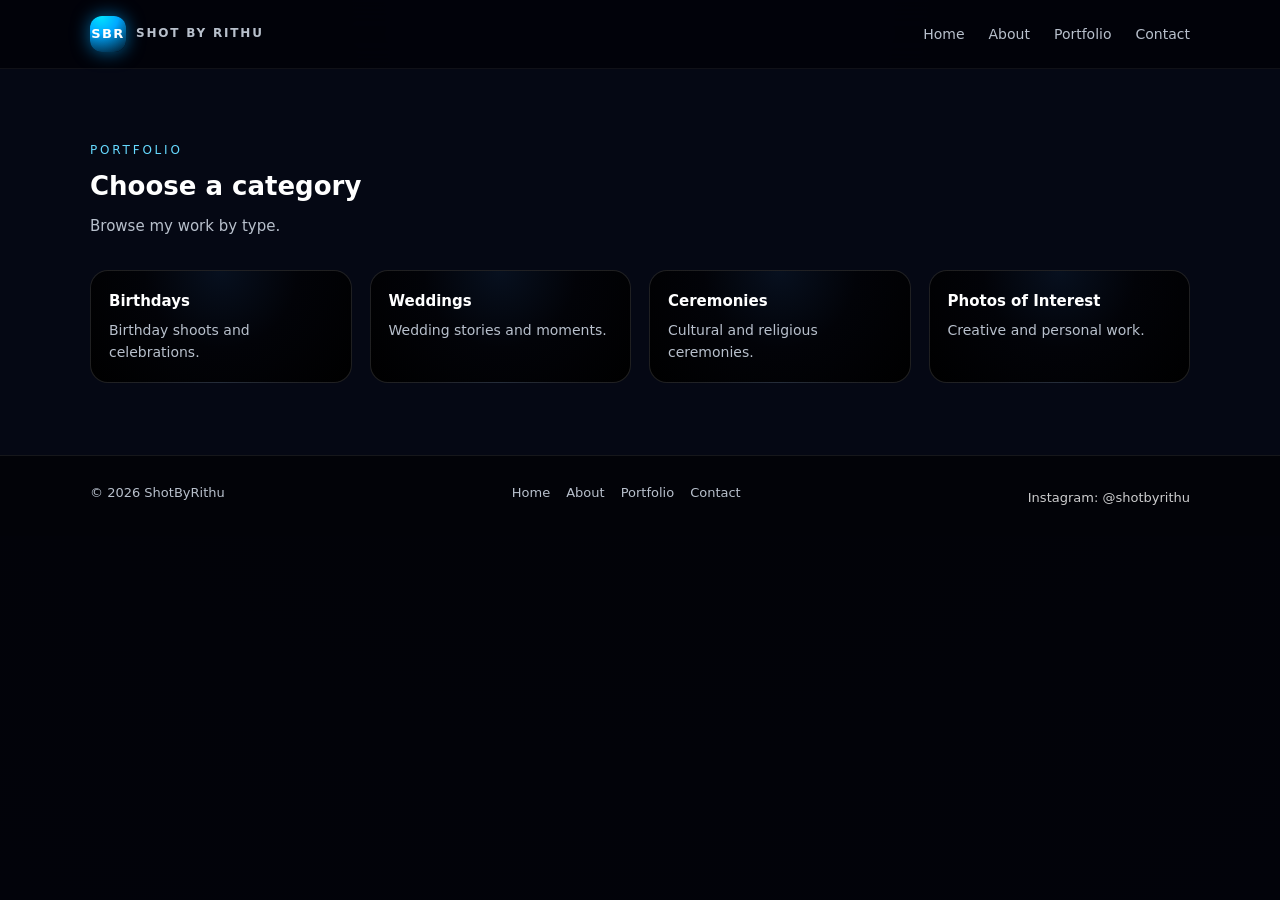
==== portfolio/index.html @ 68fc0ec5 "Initial upload" ====
<!DOCTYPE html>
<html lang="en">
<head>
  <meta charset="UTF-8">
  <title>Portfolio | ShotByRithu</title>
  <link rel="stylesheet" href="../style.css">
</head>

<body>

<header>
  <div class="container nav">
    <div class="logo">
      <div class="logo-mark">SBR</div>
      <div class="logo-text">SHOT BY RITHU</div>
    </div>

    <nav class="nav-links">
      <a href="index.html">Home</a>
      <a href="about.html">About</a>
      <a href="portfolio/index.html">Portfolio</a>
      <a href="contact.html">Contact</a>
    </nav>
  </div>
</header>

<section class="portfolio">
  <div class="container">

    <div class="section-header">
      <div class="section-kicker">Portfolio</div>
      <h2 class="section-title">Choose a category</h2>
      <p class="section-subtitle">Browse my work by type.</p>
    </div>

    <div class="category-grid">

      <a class="category-card" href="/portfolio/birthdays/index.html">
        <div class="category-label">Birthdays</div>
        <p>Birthday shoots and celebrations.</p>
      </a>

      <a class="category-card" href="/portfolio/weddings/index.html">
        <div class="category-label">Weddings</div>
        <p>Wedding stories and moments.</p>
      </a>

      <a class="category-card" href="/portfolio/ceremonies/index.html">
        <div class="category-label">Ceremonies</div>
        <p>Cultural and religious ceremonies.</p>
      </a>

      <a class="category-card" href="/portfolio/interest/index.html">
        <div class="category-label">Photos of Interest</div>
        <p>Creative and personal work.</p>
      </a>

    </div>

  </div>
</section>

<footer>
  <div class="container footer-inner">
    <div>© 2026 ShotByRithu</div>

    <div class="footer-links">
      <a href="index.html">Home</a>
      <a href="about.html">About</a>
      <a href="portfolio/index.html">Portfolio</a>
      <a href="contact.html">Contact</a>
    </div>

    <!-- FOOTER INSTAGRAM LINK -->
    <div style="margin-top: 10px;">
      <a href="https://instagram.com/shotbyrithu" target="_blank" style="color: #fff; opacity: 0.8;">
        Instagram: @shotbyrithu
      </a>
    </div>
  </div>
</footer>

</body>
</html>
---- style.css ----
:root {
  --bg-main: #02030A;
  --bg-section: #050814;
  --text-main: #FFFFFF;
  --text-muted: #B8C0CC;
  --accent: #00A8FF;
  --accent-soft: #00E5FF;
  --accent-soft2: #66D9FF;
  --border-subtle: rgba(255, 255, 255, 0.08);
}

/* RESET + BASE */
* {
  margin: 0;
  padding: 0;
  box-sizing: border-box;
  font-family: 'Inter', system-ui, -apple-system, BlinkMacSystemFont, sans-serif;
}

body {
  background: radial-gradient(circle at top, #050815 0, #020308 40%, var(--bg-main) 100%);
  color: var(--text-main);
  line-height: 1.6;
  min-height: 100vh;
  position: relative;
  overflow-x: hidden;
}

a {
  color: inherit;
  text-decoration: none;
}

img {
  max-width: 100%;
  display: block;
}

.container {
  width: 90%;
  max-width: 1100px;
  margin: 0 auto;
}

/* BACKGROUND GLOWS */
.bg-glow {
  position: fixed;
  pointer-events: none;
  z-index: -1;
  filter: blur(40px);
  opacity: 0.6;
}

.bg-glow-top {
  width: 420px;
  height: 420px;
  top: -120px;
  right: -80px;
  background: radial-gradient(circle, rgba(0, 229, 255, 0.5), transparent 70%);
}

.bg-glow-bottom {
  width: 380px;
  height: 380px;
  bottom: -140px;
  left: -60px;
  background: radial-gradient(circle, rgba(0, 168, 255, 0.4), transparent 70%);
}

/* NAVBAR */
header {
  position: sticky;
  top: 0;
  z-index: 20;
  background: rgba(2, 3, 10, 0.92);
  backdrop-filter: blur(18px);
  border-bottom: 1px solid rgba(255, 255, 255, 0.06);
}

.nav {
  display: flex;
  align-items: center;
  justify-content: space-between;
  padding: 16px 0;
}

.logo {
  display: flex;
  align-items: center;
  gap: 10px;
}

.logo-mark {
  width: 36px;
  height: 36px;
  border-radius: 12px;
  background: radial-gradient(circle at 30% 0, var(--accent-soft) 0, var(--accent) 40%, #02101f 100%);
  display: flex;
  align-items: center;
  justify-content: center;
  font-weight: 700;
  font-size: 13px;
  letter-spacing: 1.4px;
  box-shadow: 0 0 18px rgba(0, 168, 255, 0.6);
}

.logo-text {
  font-weight: 600;
  letter-spacing: 1.8px;
  font-size: 12px;
  text-transform: uppercase;
  color: var(--text-muted);
}

.nav-links {
  display: flex;
  gap: 24px;
  font-size: 14px;
}

.nav-links a {
  position: relative;
  color: var(--text-muted);
  transition: color 0.15s ease;
}

.nav-links a::after {
  content: "";
  position: absolute;
  left: 0;
  bottom: -4px;
  width: 0;
  height: 2px;
  background: linear-gradient(90deg, var(--accent), var(--accent-soft));
  transition: width 0.2s ease;
}

.nav-links a:hover {
  color: var(--accent-soft);
}

.nav-links a:hover::after {
  width: 100%;
}

/* HERO */
.hero {
  min-height: 80vh;
  display: flex;
  align-items: center;
  padding: 72px 0 80px;
}

.hero-inner {
  display: grid;
  grid-template-columns: minmax(0, 1.2fr) minmax(0, 1fr);
  gap: 56px;
  align-items: center;
}

.hero-kicker {
  font-size: 12px;
  letter-spacing: 3px;
  text-transform: uppercase;
  color: var(--accent-soft2);
  margin-bottom: 12px;
}

.hero-title {
  font-size: 40px;
  font-weight: 700;
  line-height: 1.1;
  margin-bottom: 12px;
}

.hero-title span {
  background: linear-gradient(120deg, var(--accent-soft), var(--accent));
  -webkit-background-clip: text;
  color: transparent;
}

.hero-subtitle {
  font-size: 15px;
  color: var(--text-muted);
  max-width: 440px;
  margin-bottom: 26px;
}

.hero-buttons {
  display: flex;
  flex-wrap: wrap;
  gap: 14px;
  margin-bottom: 26px;
}

.btn-primary {
  padding: 11px 24px;
  border-radius: 999px;
  border: none;
  cursor: pointer;
  font-size: 14px;
  font-weight: 500;
  background: linear-gradient(135deg, var(--accent), var(--accent-soft));
  color: #020308;
  box-shadow: 0 0 20px rgba(0, 168, 255, 0.55);
  transition: transform 0.15s ease, box-shadow 0.15s ease, filter 0.15s ease;
}

.btn-primary:hover {
  transform: translateY(-1px);
  box-shadow: 0 0 28px rgba(0, 168, 255, 0.8);
  filter: brightness(1.05);
}

.btn-ghost {
  padding: 11px 24px;
  border-radius: 999px;
  border: 1px solid rgba(255, 255, 255, 0.16);
  background: rgba(0, 0, 0, 0.4);
  color: var(--text-muted);
  font-size: 14px;
  cursor: pointer;
  transition: background 0.15s ease, border-color 0.15s ease, color 0.15s ease;
}

.btn-ghost:hover {
  background: rgba(255, 255, 255, 0.06);
  border-color: rgba(255, 255, 255, 0.3);
  color: #ffffff;
}

.btn-full {
  width: 100%;
}

.hero-meta {
  font-size: 13px;
  color: var(--text-muted);
  display: flex;
  flex-wrap: wrap;
  gap: 18px;
}

/* HERO CARD */
.hero-card {
  background: radial-gradient(circle at top, #07101f 0, #020308 45%, #000000 100%);
  border-radius: 20px;
  padding: 22px;
  border: 1px solid rgba(255, 255, 255, 0.08);
  box-shadow: 0 22px 50px rgba(0, 0, 0, 0.85);
  position: relative;
  overflow: hidden;
}

.hero-card-glow {
  position: absolute;
  width: 260px;
  height: 260px;
  background: radial-gradient(circle, rgba(0, 229, 255, 0.4), transparent 70%);
  top: -80px;
  right: -80px;
  opacity: 0.8;
  pointer-events: none;
}

.hero-card-tag {
  font-size: 11px;
  text-transform: uppercase;
  letter-spacing: 2.6px;
  color: var(--accent-soft2);
  margin-bottom: 10px;
}

.hero-card-title {
  font-size: 18px;
  font-weight: 600;
  margin-bottom: 6px;
}

.hero-card-text {
  font-size: 14px;
  color: var(--text-muted);
  margin-bottom: 16px;
}

.hero-chip-row {
  display: flex;
  flex-wrap: wrap;
  gap: 8px;
  margin-bottom: 16px;
}

.chip {
  font-size: 12px;
  padding: 5px 11px;
  border-radius: 999px;
  border: 1px solid rgba(255, 255, 255, 0.16);
  color: var(--text-muted);
  background: rgba(0, 0, 0, 0.5);
}

.hero-card-footer {
  font-size: 12px;
  color: var(--text-muted);
  display: flex;
  justify-content: space-between;
  align-items: center;
}

/* SECTION BASE */
section {
  padding: 72px 0;
}

.section-header {
  margin-bottom: 32px;
}

.section-kicker {
  font-size: 12px;
  letter-spacing: 2.8px;
  text-transform: uppercase;
  color: var(--accent-soft2);
  margin-bottom: 6px;
}

.section-title {
  font-size: 26px;
  font-weight: 600;
  margin-bottom: 6px;
}

.section-subtitle {
  font-size: 15px;
  color: var(--text-muted);
  max-width: 520px;
}

/* ABOUT */
.about {
  background: linear-gradient(180deg, rgba(255, 255, 255, 0.02), transparent);
}

.about-inner {
  display: grid;
  grid-template-columns: minmax(0, 1.2fr) minmax(0, 1fr);
  gap: 40px;
  align-items: center;
}

.about-text p {
  font-size: 15px;
  color: var(--text-muted);
  margin-bottom: 16px;
}

.about-highlight {
  border-left: 2px solid var(--accent);
  padding-left: 14px;
  margin-top: 8px;
  font-size: 14px;
  color: var(--text-muted);
}

.about-meta {
  display: flex;
  flex-wrap: wrap;
  gap: 24px;
  margin-top: 18px;
  font-size: 14px;
  color: var(--text-muted);
}

.about-card {
  border-radius: 18px;
  padding: 22px;
  border: 1px solid rgba(255, 255, 255, 0.08);
  background: radial-gradient(circle at top, #07101f 0, #020308 45%, #000000 100%);
  font-size: 14px;
  color: var(--text-muted);
}

.about-card-title {
  font-size: 15px;
  font-weight: 600;
  margin-bottom: 8px;
}

/* PORTFOLIO */
.portfolio {
  background: var(--bg-section);
}

.filter-row {
  display: flex;
  flex-wrap: wrap;
  gap: 10px;
  margin-bottom: 26px;
  font-size: 13px;
}

.filter-pill {
  padding: 6px 14px;
  border-radius: 999px;
  border: 1px solid rgba(255, 255, 255, 0.16);
  color: var(--text-muted);
  background: rgba(0, 0, 0, 0.4);
}

.filter-pill.active {
  border-color: var(--accent-soft);
  background: rgba(0, 168, 255, 0.16);
  color: var(--accent-soft);
}

.grid {
  display: grid;
  grid-template-columns: repeat(auto-fit, minmax(240px, 1fr));
  gap: 18px;
}

.thumb {
  position: relative;
  border-radius: 16px;
  overflow: hidden;
  background: radial-gradient(circle at top, #1b2735 0, #050509 60%, #000000 100%);
  border: 1px solid rgba(255, 255, 255, 0.08);
  aspect-ratio: 4 / 3;
  display: flex;
  align-items: center;
  justify-content: center;
  color: var(--text-muted);
  font-size: 14px;
  isolation: isolate;
  cursor: pointer;
  transform: translateY(0);
  transition: transform 0.2s ease, box-shadow 0.2s ease, border-color 0.2s ease;
}

/* Placeholder gradient “images” – replace with real images later */
.thumb-1 { background-image: linear-gradient(135deg, #02030a, #0b1b33); }
.thumb-2 { background-image: linear-gradient(135deg, #02030a, #12324a); }
.thumb-3 { background-image: linear-gradient(135deg, #02030a, #1b3b4f); }
.thumb-4 { background-image: linear-gradient(135deg, #02030a, #18263f); }
.thumb-5 { background-image: linear-gradient(135deg, #02030a, #0f2238); }
.thumb-6 { background-image: linear-gradient(135deg, #02030a, #14314a); }

.thumb-overlay {
  position: absolute;
  inset: 0;
  background: radial-gradient(circle at top, rgba(0, 229, 255, 0.18), transparent 60%);
  mix-blend-mode: screen;
  opacity: 0.8;
}

.thumb-label {
  position: absolute;
  left: 14px;
  bottom: 12px;
  font-size: 12px;
  padding: 4px 10px;
  border-radius: 999px;
  background: rgba(0, 0, 0, 0.7);
  border: 1px solid rgba(255, 255, 255, 0.24);
}

.thumb:hover {
  transform: translateY(-4px);
  box-shadow: 0 18px 40px rgba(0, 0, 0, 0.9);
  border-color: rgba(0, 229, 255, 0.6);
}

/* CONTACT */
.contact {
  background: linear-gradient(180deg, var(--bg-section), #020308);
}

.contact-inner {
  display: grid;
  grid-template-columns: minmax(0, 1.1fr) minmax(0, 1fr);
  gap: 40px;
  align-items: flex-start;
}

form {
  display: grid;
  gap: 14px;
}

label {
  font-size: 13px;
  color: var(--text-muted);
  margin-bottom: 3px;
  display: block;
}

input,
textarea {
  width: 100%;
  padding: 10px 11px;
  border-radius: 10px;
  border: 1px solid rgba(255, 255, 255, 0.16);
  background: rgba(0, 0, 0, 0.5);
  color: var(--text-main);
  font-size: 14px;
  outline: none;
  transition: border-color 0.15s ease, box-shadow 0.15s ease, background 0.15s ease;
}

input:focus,
textarea:focus {
  border-color: var(--accent-soft);
  box-shadow: 0 0 0 1px rgba(0, 229, 255, 0.4);
  background: rgba(0, 0, 0, 0.7);
}

textarea {
  min-height: 120px;
  resize: vertical;
}

.contact-info {
  font-size: 14px;
  color: var(--text-muted);
}

.contact-info a {
  color: var(--accent-soft);
}

.contact-list {
  margin-top: 16px;
  font-size: 13px;
}

.contact-list li {
  margin-bottom: 6px;
}

/* CONTACT IMAGE */
.contact-image {
  width: 100%;
  height: 100%;
}

.contact-image img {
  width: 100%;
  height: 100%;
  object-fit: cover;
  border-radius: 14px;
  opacity: 0.9;
  box-shadow: 0 0 40px rgba(0,0,0,0.6);
}

@media (max-width: 768px) {
  .contact-inner {
    grid-template-columns: 1fr;
  }

  .contact-image img {
    max-height: 300px;
  }
}

/* FOOTER */
footer {
  border-top: 1px solid rgba(255, 255, 255, 0.08);
  padding: 22px 0 28px;
  font-size: 13px;
  color: var(--text-muted);
  background: #020308;
}

.footer-inner {
  display: flex;
  justify-content: space-between;
  align-items: center;
  gap: 16px;
  flex-wrap: wrap;
}

.footer-links {
  display: flex;
  gap: 16px;
}

.footer-links a {
  color: var(--text-muted);
  transition: color 0.15s ease;
}

.footer-links a:hover {
  color: var(--accent-soft);
}

/* CATEGORY GRID (Portfolio main) */
.category-grid {
  display: grid;
  grid-template-columns: repeat(auto-fit, minmax(220px, 1fr));
  gap: 18px;
}

.category-card {
  border-radius: 18px;
  padding: 18px;
  border: 1px solid rgba(255, 255, 255, 0.12);
  background: radial-gradient(circle at top, #07101f 0, #020308 45%, #000000 100%);
  color: var(--text-muted);
  font-size: 14px;
  transition: transform 0.2s ease, box-shadow 0.2s ease, border-color 0.2s ease;
}

.category-card:hover {
  transform: translateY(-4px);
  box-shadow: 0 18px 40px rgba(0, 0, 0, 0.9);
  border-color: rgba(0, 229, 255, 0.6);
}

.category-label {
  font-size: 15px;
  font-weight: 600;
  margin-bottom: 6px;
  color: #ffffff;
}

/* ALBUM GRID (inside each category) */
.album-grid {
  display: grid;
  grid-template-columns: repeat(auto-fit, minmax(220px, 1fr));
  gap: 18px;
}

.album-card {
  border-radius: 16px;
  padding: 16px;
  border: 1px solid rgba(255, 255, 255, 0.12);
  background: radial-gradient(circle at top, #050815 0, #020308 45%, #000000 100%);
  color: var(--text-muted);
  font-size: 14px;
  transition: transform 0.2s ease, box-shadow 0.2s ease, border-color 0.2s ease;
}

.album-card:hover {
  transform: translateY(-4px);
  box-shadow: 0 18px 40px rgba(0, 0, 0, 0.9);
  border-color: rgba(0, 229, 255, 0.6);
}

.album-title {
  font-size: 15px;
  font-weight: 600;
  margin-bottom: 6px;
  color: #ffffff;
}

/* PREMIUM MASONRY ALBUM LAYOUT */
.album-gallery {
  column-count: 3;
  column-gap: 18px;
  padding: 10px 0;
}

.album-photo {
  break-inside: avoid;
  margin-bottom: 18px;
  border-radius: 14px;
  overflow: hidden;
  border: 1px solid rgba(255, 255, 255, 0.12);
  background: #020308;
  transition: transform 0.3s ease, box-shadow 0.3s ease;
}

.album-photo img {
  width: 100%;
  height: auto;
  display: block;
  border-radius: 14px;
  object-fit: cover;
}

/* ALBUM CARD */
.album-card {
  display: flex;
  flex-direction: column;
  background: #0a0a0f;
  border-radius: 14px;
  overflow: hidden;
  border: 1px solid rgba(255, 255, 255, 0.12);
  text-decoration: none;
  color: #fff;
  transition: transform 0.3s ease, box-shadow 0.3s ease;
  margin-bottom: 20px;
}

.album-card:hover {
  transform: translateY(-4px);
  box-shadow: 0 0 25px rgba(0, 150, 255, 0.25);
}

.album-thumb {
  width: 100%;
  height: auto;
  object-fit: cover;
  display: block;
}

.album-info {
  padding: 16px;
}

.album-title {
  font-size: 18px;
  font-weight: 600;
  margin-bottom: 4px;
}

.album-info p {
  margin: 0;
  opacity: 0.7;
  font-size: 14px;
}

/* Hover effect */
.album-photo:hover {
  transform: translateY(-4px);
  box-shadow: 0 0 25px rgba(0, 150, 255, 0.25);
}

/* MOBILE FIX */
@media (max-width: 768px) {
  .album-gallery {
    column-count: 1;
  }
}

/* FULLSCREEN LIGHTBOX */
.lightbox {
  position: fixed;
  top: 0;
  left: 0;
  width: 100%;
  height: 100%;
  background: rgba(0,0,0,0.85);
  display: none;
  justify-content: center;
  align-items: center;
  z-index: 9999;
}

/* FIX: IMAGE MUST BE BELOW ARROWS */
.lightbox img {
  max-width: 90%;
  max-height: 90%;
  border-radius: 12px;
  box-shadow: 0 0 30px rgba(0,0,0,0.6);
  animation: fadeIn 0.25s ease;
  position: relative;
  z-index: 9000; /* <-- IMPORTANT */
}

@keyframes fadeIn {
  from { opacity: 0; transform: scale(0.95); }
  to { opacity: 1; transform: scale(1); }
}

/* FIXED + BIGGER ARROWS */
.lightbox-arrow {
  position: absolute;
  top: 50%;
  transform: translateY(-50%);
  font-size: 80px;        /* BIGGER ARROWS */
  color: white;
  cursor: pointer;
  padding: 40px;          /* HUGE CLICK AREA */
  user-select: none;
  opacity: 0.9;
  z-index: 10000;         /* ALWAYS ON TOP */
  transition: 0.2s ease;
}

.lightbox-arrow:hover {
  opacity: 1;
  transform: translateY(-50%) scale(1.15);
}

.lightbox-arrow.left {
  left: 20px;
}

.lightbox-arrow.right {
  right: 20px;
}

/* OPTIONAL: ZOOM ICON */
.zoom-icon {
  position: absolute;
  bottom: 30px;
  right: 30px;
  font-size: 45px;
  color: white;
  opacity: 0.85;
  cursor: pointer;
  z-index: 10000;
}

/* ZOOMED IMAGE */
.lightbox img.zoomed {
  transform: scale(1.6);
  cursor: grab;
}

/* ANIMATIONS */
.fade-in {
  opacity: 0;
  animation: fadeIn 0.7s ease forwards;
}

.slide-up {
  opacity: 0;
  transform: translateY(12px);
  animation: slideUp 0.7s ease forwards;
}

.slide-up-delayed {
  opacity: 0;
  transform: translateY(14px);
  animation: slideUp 0.7s ease 0.15s forwards;
}

.zoom-in {
  opacity: 0;
  transform: scale(0.98);
  animation: zoomIn 0.6s ease forwards;
}

@keyframes fadeIn {
  to {
    opacity: 1;
  }
}

@keyframes slideUp {
  to {
    opacity: 1;
    transform: translateY(0);
  }
}

@keyframes zoomIn {
  to {
    opacity: 1;
    transform: scale(1);
  }
}

/* RESPONSIVE */
@media (max-width: 900px) {
  .hero-inner,
  .about-inner,
  .contact-inner {
    grid-template-columns: 1fr;
  }

  .hero {
    padding-top: 56px;
  }

  .hero-right {
    order: -1;
  }
}

@media (max-width: 720px) {
  .nav-links {
    display: none;
  }

  .hero-title {
    font-size: 32px;
  }

  section {
    padding: 56px 0;
  }

  .grid {
    grid-template-columns: 1fr;
  }
}

/* Fade-in animation */
.fade-in {
  opacity: 0;
  transform: translateY(20px);
  animation: fadeInUp 1.2s ease-out forwards;
}

.fade-in-delay {
  opacity: 0;
  transform: translateY(20px);
  animation: fadeInUp 1.2s ease-out forwards;
  animation-delay: 0.4s;
}

.fade-in-slow {
  opacity: 0;
  transform: translateY(20px);
  animation: fadeInUp 1.6s ease-out forwards;
  animation-delay: 0.8s;
}

@keyframes fadeInUp {
  from {
    opacity: 0;
    transform: translateY(20px);
  }
  to {
    opacity: 1;
    transform: translateY(0);
  }
}

.instagram-btn {
  display: inline-flex;
  align-items: center;
  gap: 10px;
  padding: 12px 20px;
  background: #111;
  border: 1px solid #333;
  border-radius: 8px;
  color: #fff;
  font-weight: 600;
  text-decoration: none;
  transition: 0.3s ease;
}

.instagram-btn:hover {
  background: #222;
  border-color: #555;
}

.ig-icon {
  width: 20px;
  height: 20px;
  filter: invert(1);
}

/* CONTACT PAGE — MATCH HOME + ABOUT STYLE */

.contact {
  padding: 80px 0;
}

.contact-inner {
  background: #0b0b0b;
  padding: 40px 50px;
  border-radius: 20px;
  box-shadow: 0 0 40px rgba(0,0,0,0.6);
  border: 1px solid #1a1a1a;
}

.contact-inner h2.section-title {
  font-size: 32px;
  margin-bottom: 10px;
  color: #fff;
}

.contact-inner .section-subtitle {
  color: #ccc;
  font-size: 15px;
}

/* LABELS */
.contact-inner form label {
  display: block;
  margin-top: 22px;
  font-weight: 600;
  color: #fff;
  letter-spacing: 0.3px;
}

/* INPUTS + SELECTS + TEXTAREA */
.contact-inner form input,
.contact-inner form select,
.contact-inner form textarea {
  width: 100%;
  padding: 14px;
  margin-top: 8px;
  border-radius: 12px;
  border: 1px solid #333;
  background: #111;
  color: #fff;
  font-size: 15px;
  transition: 0.3s ease;
  box-shadow: inset 0 0 10px rgba(0,0,0,0.4);
}

.contact-inner form input:focus,
.contact-inner form select:focus,
.contact-inner form textarea:focus {
  border-color: #666;
  background: #151515;
  box-shadow: 0 0 10px rgba(255,255,255,0.05);
}

/* TEXTAREA */
.contact-inner form textarea {
  height: 150px;
  resize: none;
}

/* BUTTON */
.btn-full {
  width: 100%;
}

.btn-primary {
  background: #fff;
  color: #000;
  padding: 14px 20px;
  border-radius: 12px;
  border: none;
  font-weight: 700;
  cursor: pointer;
  transition: 0.3s ease;
}

.btn-primary:hover {
  background: #e5e5e5;
}

/* SUCCESS MESSAGE */
#successMessage {
  background: #0f0f0f;
  border: 1px solid #333;
  border-radius: 12px;
  box-shadow: 0 0 30px rgba(0,0,0,0.5);
}
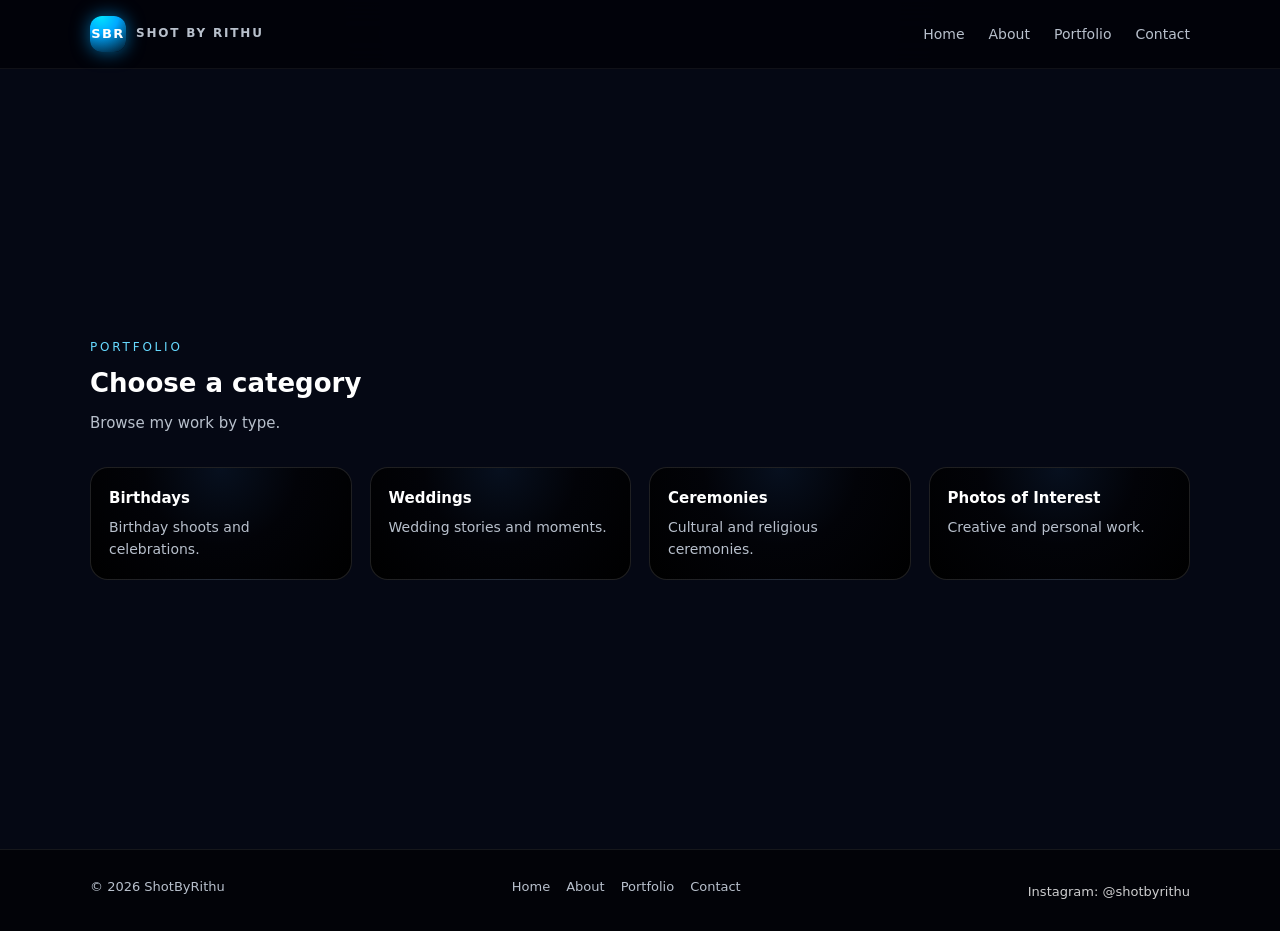
==== commit 5af5581b: "fixed pages again" ====
--- a/portfolio/index.html
+++ b/portfolio/index.html
@@ -15,11 +15,12 @@
       <div class="logo-text">SHOT BY RITHU</div>
     </div>
 
+    <!-- FIXED NAVBAR -->
     <nav class="nav-links">
-      <a href="index.html">Home</a>
-      <a href="about.html">About</a>
-      <a href="portfolio/index.html">Portfolio</a>
-      <a href="contact.html">Contact</a>
+      <a href="../index.html">Home</a>
+      <a href="../about/index.html">About</a>
+      <a href="./index.html">Portfolio</a>
+      <a href="../contact/index.html">Contact</a>
     </nav>
   </div>
 </header>
@@ -35,22 +36,22 @@
 
     <div class="category-grid">
 
-      <a class="category-card" href="/portfolio/birthdays/index.html">
+      <a class="category-card" href="birthdays/index.html">
         <div class="category-label">Birthdays</div>
         <p>Birthday shoots and celebrations.</p>
       </a>
 
-      <a class="category-card" href="/portfolio/weddings/index.html">
+      <a class="category-card" href="weddings/index.html">
         <div class="category-label">Weddings</div>
         <p>Wedding stories and moments.</p>
       </a>
 
-      <a class="category-card" href="/portfolio/ceremonies/index.html">
+      <a class="category-card" href="ceremonies/index.html">
         <div class="category-label">Ceremonies</div>
         <p>Cultural and religious ceremonies.</p>
       </a>
 
-      <a class="category-card" href="/portfolio/interest/index.html">
+      <a class="category-card" href="interest/index.html">
         <div class="category-label">Photos of Interest</div>
         <p>Creative and personal work.</p>
       </a>
@@ -64,14 +65,14 @@
   <div class="container footer-inner">
     <div>© 2026 ShotByRithu</div>
 
+    <!-- FIXED FOOTER LINKS -->
     <div class="footer-links">
-      <a href="index.html">Home</a>
-      <a href="about.html">About</a>
-      <a href="portfolio/index.html">Portfolio</a>
-      <a href="contact.html">Contact</a>
+      <a href="../index.html">Home</a>
+      <a href="../about/index.html">About</a>
+      <a href="./index.html">Portfolio</a>
+      <a href="../contact/index.html">Contact</a>
     </div>
 
-    <!-- FOOTER INSTAGRAM LINK -->
     <div style="margin-top: 10px;">
       <a href="https://instagram.com/shotbyrithu" target="_blank" style="color: #fff; opacity: 0.8;">
         Instagram: @shotbyrithu
@@ -81,4 +82,4 @@
 </footer>
 
 </body>
-</html>
+</html>
--- a/style.css
+++ b/style.css
@@ -470,6 +470,16 @@
   border-color: rgba(0, 229, 255, 0.6);
 }
 
+/* Make portfolio page fill the full screen */
+.portfolio {
+  min-height: calc(100vh - 120px); /* full screen minus header/footer */
+  display: flex;
+  flex-direction: column;
+  justify-content: center;
+  padding-top: 40px;
+  padding-bottom: 40px;
+}
+
 /* CONTACT */
 .contact {
   background: linear-gradient(180deg, var(--bg-section), #020308);
@@ -477,9 +487,48 @@
 
 .contact-inner {
   display: grid;
-  grid-template-columns: minmax(0, 1.1fr) minmax(0, 1fr);
+  grid-template-columns: 1.1fr 1fr;
+  grid-template-rows: auto auto auto;
   gap: 40px;
   align-items: flex-start;
+}
+
+/* Row 1 */
+.section-title {
+  grid-column: 1 / 3;
+  grid-row: 1;
+}
+
+/* Row 2 */
+.section-subtitle {
+  grid-column: 1 / 3;
+  grid-row: 2;
+}
+
+/* Row 3 — LEFT */
+.contact-image {
+  grid-column: 1;
+  grid-row: 3;
+  width: 100%;
+  height: 100%;
+}
+
+.contact-image img {
+  width: 100%;
+  height: 100%;
+  object-fit: cover;
+  border-radius: 14px;
+  opacity: 0.9;
+  box-shadow: 0 0 40px rgba(0,0,0,0.6);
+}
+
+/* Row 3 — RIGHT */
+.contact-right {
+  grid-column: 2;
+  grid-row: 3;
+  display: flex;
+  flex-direction: column;
+  gap: 20px;
 }
 
 form {
@@ -519,48 +568,31 @@
   resize: vertical;
 }
 
-.contact-info {
-  font-size: 14px;
-  color: var(--text-muted);
-}
-
-.contact-info a {
-  color: var(--accent-soft);
-}
-
-.contact-list {
-  margin-top: 16px;
-  font-size: 13px;
-}
-
-.contact-list li {
-  margin-bottom: 6px;
-}
-
-/* CONTACT IMAGE */
-.contact-image {
-  width: 100%;
-  height: 100%;
-}
-
-.contact-image img {
-  width: 100%;
-  height: 100%;
-  object-fit: cover;
-  border-radius: 14px;
-  opacity: 0.9;
-  box-shadow: 0 0 40px rgba(0,0,0,0.6);
-}
-
+/* MOBILE */
 @media (max-width: 768px) {
   .contact-inner {
     grid-template-columns: 1fr;
+    grid-template-rows: auto auto auto auto;
+  }
+
+  .section-title,
+  .section-subtitle {
+    grid-column: 1;
+  }
+
+  .contact-image {
+    grid-column: 1;
+  }
+
+  .contact-right {
+    grid-column: 1;
   }
 
   .contact-image img {
     max-height: 300px;
   }
 }
+
 
 /* FOOTER */
 footer {
